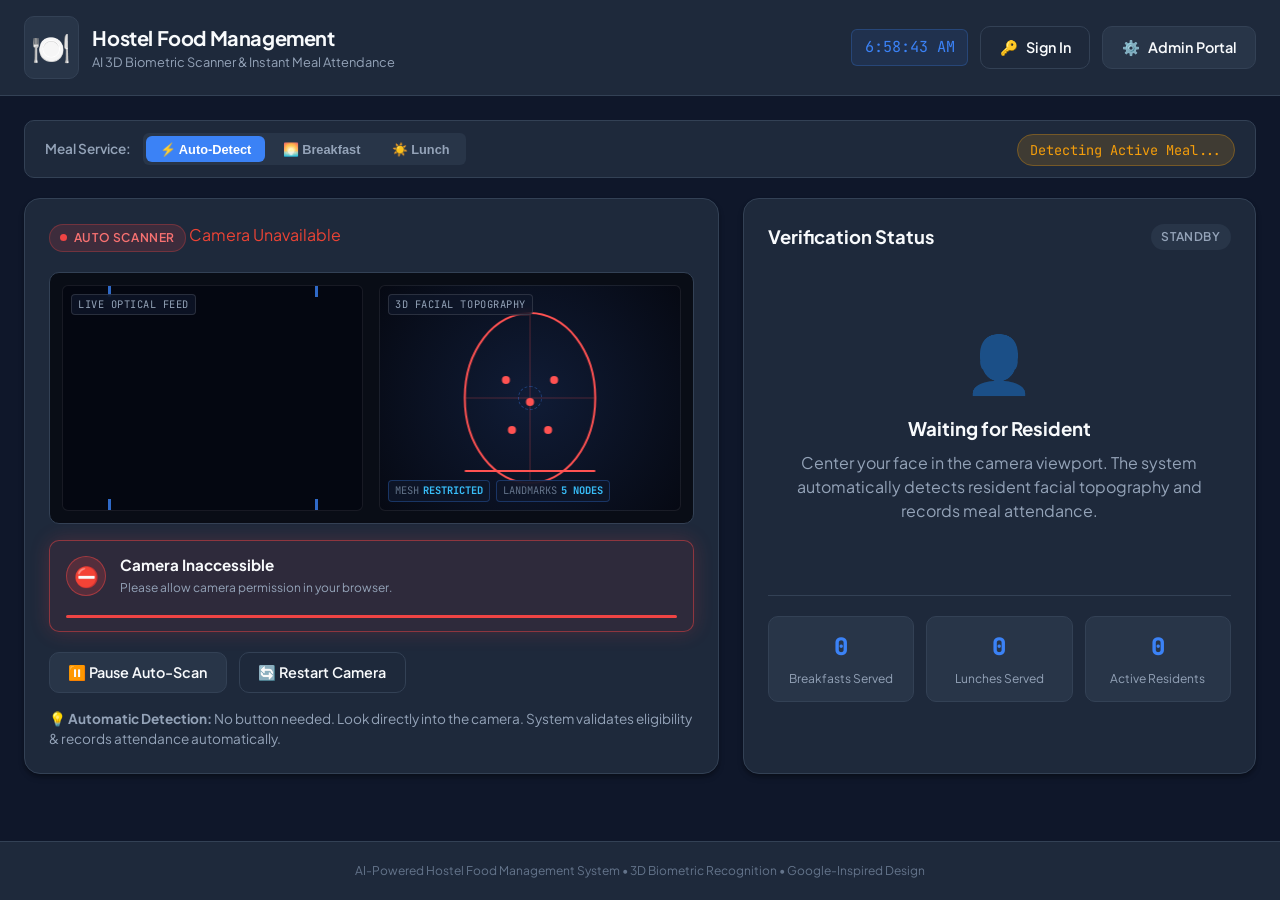
==== templates/index.html @ 2cab8817 "Add Hostel Food Management System" ====
<!DOCTYPE html>
<html lang="en">
<head>
    <meta charset="UTF-8">
    <meta name="viewport" content="width=device-width, initial-scale=1.0">
    <title>3D AI Biometric Scanner | Hostel Food Management</title>
    <link rel="stylesheet" href="/static/css/style.css">
    <link rel="preconnect" href="https://fonts.googleapis.com">
    <link rel="preconnect" href="https://fonts.gstatic.com" crossorigin>
    <link href="https://fonts.googleapis.com/css2?family=Google+Sans:wght@400;500;700&family=Plus+Jakarta+Sans:wght@400;500;600;700;800&family=JetBrains+Mono:wght@500;700&display=swap" rel="stylesheet">
    <!-- Three.js 3D WebGL Library for Holographic Head Visualization -->
    <script src="https://cdnjs.cloudflare.com/ajax/libs/three.js/r128/three.min.js"></script>
</head>
<body>
    <header class="app-header">
        <div class="header-container">
            <div class="brand">
                <div class="brand-icon">🍽️</div>
                <div>
                    <h1 class="brand-title">Hostel Food Management</h1>
                    <p class="brand-subtitle">AI 3D Biometric Scanner & Instant Meal Attendance</p>
                </div>
            </div>
            <div class="header-actions">
                <div class="live-clock" id="liveClock">--:--:--</div>
                <a href="/login" class="btn btn-outline nav-link" title="Student & Admin Sign In">
                    <span>🔑</span> Sign In
                </a>
                <a href="/admin" class="btn btn-secondary nav-link" title="Administrator Dashboard">
                    <span>⚙️</span> Admin Portal
                </a>
            </div>
        </div>
    </header>

    <main class="main-content container">
        
        <!-- Active Meal Service Banner -->
        <div class="meal-service-banner">
            <div class="service-type-selector">
                <span class="selector-label">Meal Service:</span>
                <div class="meal-toggle-group">
                    <button type="button" class="meal-toggle-btn active" id="btnAutoMeal" onclick="setScanMeal('auto')">
                        ⚡ Auto-Detect
                    </button>
                    <button type="button" class="meal-toggle-btn" id="btnBreakfastMeal" onclick="setScanMeal('Breakfast')">
                        🌅 Breakfast
                    </button>
                    <button type="button" class="meal-toggle-btn" id="btnLunchMeal" onclick="setScanMeal('Lunch')">
                        ☀️ Lunch
                    </button>
                </div>
            </div>
            <div class="current-service-indicator">
                <span class="active-meal-pill" id="activeMealPill">Detecting Active Meal...</span>
            </div>
        </div>

        <div class="scanner-grid">
            <!-- Left Column: Automatic Camera & 3D Holographic Head Scanner -->
            <section class="card camera-card" aria-label="3D Biometric Facial Scanner">
                <div class="card-header flex-header">
                    <div class="header-badge-group">
                        <div class="badge badge-live">
                            <span class="pulsing-dot"></span> AUTO SCANNER
                        </div>
                        <span class="camera-status" id="cameraStatus">Initializing Camera...</span>
                    </div>
                    <div id="cooldownIndicator" class="cooldown-pill" style="display: none;">
                        <span>Next scan in</span> <strong id="cooldownTimer">3</strong>s
                    </div>
                </div>

                <!-- Integrated Dual Visualizer: Live Camera & 3D Rotating Head Panel -->
                <div class="biometric-dual-panel">
                    
                    <!-- Left: Camera Viewport with Facial Guide -->
                    <div class="viewport-box camera-box">
                        <div class="panel-tag">LIVE OPTICAL FEED</div>
                        <video id="webcam" autoplay playsinline muted></video>
                        <canvas id="snapshotCanvas" style="display: none;"></canvas>
                        <canvas id="landmarkCanvas" class="landmark-overlay"></canvas>

                        <!-- HUD Guide Overlay -->
                        <div class="face-guide">
                            <div class="target-corner tl"></div>
                            <div class="target-corner tr"></div>
                            <div class="target-corner bl"></div>
                            <div class="target-corner br"></div>
                            <div class="scan-laser" id="scanLaser"></div>
                        </div>

                        <!-- Scanner Status Overlay for Loading / Quality checks -->
                        <div class="scanner-overlay" id="scannerOverlay">
                            <div class="spinner"></div>
                            <p class="overlay-text" id="overlayText">Verifying Face Biometrics...</p>
                        </div>
                    </div>

                    <!-- Right: 3D Biometric Facial Mesh Hologram -->
                    <div class="viewport-box model-3d-box" id="model3dContainer">
                        <div class="panel-tag">3D FACIAL TOPOGRAPHY</div>
                        <canvas id="canvas3d" class="three-canvas"></canvas>
                        
                        <!-- 3D Overlay Stats HUD -->
                        <div class="hud-metrics">
                            <div class="hud-metric-chip">
                                <span class="hud-label">MESH</span>
                                <span class="hud-value" id="hudMeshStatus">ACTIVE</span>
                            </div>
                            <div class="hud-metric-chip">
                                <span class="hud-label">LANDMARKS</span>
                                <span class="hud-value" id="hudLandmarksCount">5 NODES</span>
                            </div>
                        </div>

                        <!-- Biometric Landmark Guide Lines -->
                        <div class="hud-crosshair-center"></div>
                    </div>

                </div>

                <!-- Real-time Scanner State Banner (ARIA Live) -->
                <div class="scanner-state-bar state-searching" id="scannerStateBar" role="status" aria-live="polite">
                    <div class="state-icon-bubble" id="stateIconBubble">🔍</div>
                    <div class="state-text-info">
                        <h4 class="state-headline" id="stateHeadline">Searching for a face...</h4>
                        <p class="state-description" id="stateDescription">Step in front of the camera to verify identity automatically.</p>
                    </div>
                    <div class="state-progress-bar">
                        <div class="state-progress-fill" id="stateProgressFill"></div>
                    </div>
                </div>

                <!-- Scanner Controls & Staff Actions -->
                <div class="camera-controls">
                    <button id="toggleAutoScanBtn" class="btn btn-secondary" title="Pause or resume automatic scanning">
                        ⏸️ Pause Auto-Scan
                    </button>
                    <button id="retryCamBtn" class="btn btn-outline" title="Restart camera stream">
                        🔄 Restart Camera
                    </button>
                </div>

                <div class="camera-instructions">
                    <p>💡 <strong>Automatic Detection:</strong> No button needed. Look directly into the camera. System validates eligibility & records attendance automatically.</p>
                </div>
            </section>

            <!-- Right Column: Verification Result & Permitted Student Profile -->
            <section class="card result-card" aria-label="Verification Status Panel">
                <div class="card-header">
                    <h2 class="card-title">Verification Status</h2>
                    <span id="resultPill" class="badge badge-neutral">Standby</span>
                </div>

                <!-- Standby Placeholder View -->
                <div id="standbyView" class="result-placeholder">
                    <div class="placeholder-icon">👤</div>
                    <h3>Waiting for Resident</h3>
                    <p>Center your face in the camera viewport. The system automatically detects resident facial topography and records meal attendance.</p>
                </div>

                <!-- Verification Result Display Area -->
                <div id="resultContent" class="result-content" style="display: none;">
                    
                    <!-- Result Status Banner -->
                    <div id="statusBanner" class="status-banner banner-success">
                        <div class="banner-icon" id="bannerIcon">✅</div>
                        <div>
                            <h3 id="bannerTitle" class="banner-title">ACCESS GRANTED</h3>
                            <p id="bannerMessage" class="banner-desc">Meal recorded successfully.</p>
                        </div>
                    </div>

                    <!-- Student Info Profile Card -->
                    <div class="student-profile" id="studentProfile">
                        <div class="profile-header">
                            <div class="avatar-wrapper">
                                <img id="studentPhoto" src="" alt="Student photo" class="student-avatar" style="display: none;">
                                <div id="studentAvatarFallback" class="avatar-fallback">ST</div>
                            </div>
                            <div class="profile-identity">
                                <h3 id="studentName" class="student-name">--</h3>
                                <span id="studentId" class="student-srn">--</span>
                            </div>
                        </div>

                        <div class="student-details-grid">
                            <div class="detail-item">
                                <span class="detail-label">Hostel & Room</span>
                                <span class="detail-value" id="studentRoom">--</span>
                            </div>
                            <div class="detail-item">
                                <span class="detail-label">Branch & Year</span>
                                <span class="detail-value" id="studentBranch">--</span>
                            </div>
                            <div class="detail-item">
                                <span class="detail-label">Meal Service</span>
                                <span class="detail-value highlight-lunch" id="mealType">Lunch</span>
                            </div>
                            <div class="detail-item">
                                <span class="detail-label">Attendance Status</span>
                                <span class="detail-value" id="lunchStatusBadge">
                                    <span class="badge badge-success">Recorded</span>
                                </span>
                            </div>
                            <div class="detail-item">
                                <span class="detail-label">Entry Timestamp</span>
                                <span class="detail-value mono" id="entryTime">--</span>
                            </div>
                            <div class="detail-item">
                                <span class="detail-label">SMS Confirmation</span>
                                <span class="detail-value" id="smsStatusBadge">
                                    <span class="badge badge-neutral">SMS Queued 📱</span>
                                </span>
                            </div>
                        </div>
                    </div>

                    <!-- Manual Ready Action -->
                    <div class="result-footer">
                        <button id="resetScannerBtn" class="btn btn-outline full-width">
                            Ready for Next Student Now
                        </button>
                    </div>
                </div>

                <!-- Today's Quick Tally Banner -->
                <div class="quick-stats-footer">
                    <div class="stat-bubble">
                        <span class="stat-number" id="todayBreakfastCount">0</span>
                        <span class="stat-label">Breakfasts Served</span>
                    </div>
                    <div class="stat-bubble">
                        <span class="stat-number" id="todayServedCount">0</span>
                        <span class="stat-label">Lunches Served</span>
                    </div>
                    <div class="stat-bubble">
                        <span class="stat-number" id="totalActiveStudents">0</span>
                        <span class="stat-label">Active Residents</span>
                    </div>
                </div>
            </section>
        </div>
    </main>

    <footer class="app-footer">
        <p>AI-Powered Hostel Food Management System &bull; 3D Biometric Recognition &bull; Google-Inspired Design</p>
    </footer>

    <script src="/static/js/main.js?v=3.0"></script>
</body>
</html>
---- static/css/style.css ----
:root {
    --bg-primary: #0f172a;
    --bg-surface: #1e293b;
    --bg-surface-elevated: #283548;
    --border-color: #334155;
    --text-primary: #f8fafc;
    --text-secondary: #94a3b8;
    --text-muted: #64748b;
    --color-primary: #3b82f6;
    --color-primary-hover: #2563eb;
    --color-success: #10b981;
    --color-success-bg: rgba(16, 185, 129, 0.15);
    --color-warning: #f59e0b;
    --color-warning-bg: rgba(245, 158, 11, 0.15);
    --color-danger: #ef4444;
    --color-danger-bg: rgba(239, 68, 68, 0.15);
    --font-sans: 'Plus Jakarta Sans', -apple-system, BlinkMacSystemFont, sans-serif;
    --font-mono: 'JetBrains Mono', monospace;
    --radius-sm: 6px;
    --radius-md: 10px;
    --radius-lg: 16px;
    --shadow-md: 0 4px 6px -1px rgba(0, 0, 0, 0.3), 0 2px 4px -2px rgba(0, 0, 0, 0.3);
    --shadow-lg: 0 10px 15px -3px rgba(0, 0, 0, 0.4), 0 4px 6px -4px rgba(0, 0, 0, 0.3);
}

* {
    box-sizing: border-box;
    margin: 0;
    padding: 0;
}

body {
    background-color: var(--bg-primary);
    color: var(--text-primary);
    font-family: var(--font-sans);
    line-height: 1.5;
    min-height: 100vh;
    display: flex;
    flex-direction: column;
}

/* Header */
.app-header {
    background-color: var(--bg-surface);
    border-bottom: 1px solid var(--border-color);
    padding: 1rem 1.5rem;
    position: sticky;
    top: 0;
    z-index: 100;
}

.header-container {
    max-width: 1280px;
    margin: 0 auto;
    display: flex;
    justify-content: space-between;
    align-items: center;
}

.brand {
    display: flex;
    align-items: center;
    gap: 0.85rem;
}

.brand-icon {
    font-size: 2rem;
    background: var(--bg-surface-elevated);
    padding: 0.4rem;
    border-radius: var(--radius-md);
    border: 1px solid var(--border-color);
}

.brand-title {
    font-size: 1.25rem;
    font-weight: 700;
    letter-spacing: -0.02em;
    color: var(--text-primary);
}

.brand-subtitle {
    font-size: 0.8rem;
    color: var(--text-secondary);
}

.header-actions {
    display: flex;
    align-items: center;
    gap: 0.75rem;
}

.live-clock {
    font-family: var(--font-mono);
    font-size: 0.95rem;
    color: var(--color-primary);
    background: rgba(59, 130, 246, 0.1);
    padding: 0.4rem 0.8rem;
    border-radius: var(--radius-sm);
    border: 1px solid rgba(59, 130, 246, 0.25);
}

/* Layout Container */
.container {
    max-width: 1280px;
    margin: 1.5rem auto;
    padding: 0 1.5rem;
    flex: 1;
}

/* Meal Service Banner */
.meal-service-banner {
    display: flex;
    justify-content: space-between;
    align-items: center;
    background: var(--bg-surface);
    border: 1px solid var(--border-color);
    border-radius: var(--radius-md);
    padding: 0.75rem 1.25rem;
    margin-bottom: 1.25rem;
}

.service-type-selector {
    display: flex;
    align-items: center;
    gap: 0.75rem;
}

.selector-label {
    font-size: 0.85rem;
    font-weight: 600;
    color: var(--text-secondary);
}

.meal-toggle-group {
    display: flex;
    background: var(--bg-surface-elevated);
    border-radius: var(--radius-sm);
    padding: 0.2rem;
    gap: 0.25rem;
}

.meal-toggle-btn {
    background: transparent;
    border: none;
    color: var(--text-secondary);
    padding: 0.35rem 0.85rem;
    font-size: 0.8rem;
    font-weight: 600;
    border-radius: var(--radius-sm);
    cursor: pointer;
    transition: all 0.15s ease;
}

.meal-toggle-btn.active {
    background: var(--color-primary);
    color: #fff;
}

.active-meal-pill {
    font-family: var(--font-mono);
    font-size: 0.85rem;
    color: var(--color-warning);
    background: var(--color-warning-bg);
    padding: 0.35rem 0.75rem;
    border-radius: 9999px;
    border: 1px solid rgba(245, 158, 11, 0.3);
}

.scanner-grid {
    display: grid;
    grid-template-columns: 1.15fr 0.85fr;
    gap: 1.5rem;
}

@media (max-width: 900px) {
    .scanner-grid {
        grid-template-columns: 1fr;
    }
}

/* Cards */
.card {
    background-color: var(--bg-surface);
    border: 1px solid var(--border-color);
    border-radius: var(--radius-lg);
    padding: 1.5rem;
    box-shadow: var(--shadow-md);
}

.card-header {
    display: flex;
    justify-content: space-between;
    align-items: center;
    margin-bottom: 1.25rem;
}

.card-title {
    font-size: 1.15rem;
    font-weight: 700;
    color: var(--text-primary);
}

/* Badges */
.badge {
    display: inline-flex;
    align-items: center;
    gap: 0.4rem;
    font-size: 0.75rem;
    font-weight: 600;
    text-transform: uppercase;
    letter-spacing: 0.05em;
    padding: 0.25rem 0.65rem;
    border-radius: 9999px;
}

.badge-live {
    background: rgba(239, 68, 68, 0.15);
    color: #f87171;
    border: 1px solid rgba(239, 68, 68, 0.3);
}

.badge-neutral {
    background: var(--bg-surface-elevated);
    color: var(--text-secondary);
}

.badge-success {
    background: var(--color-success-bg);
    color: var(--color-success);
    border: 1px solid rgba(16, 185, 129, 0.3);
}

.badge-warning {
    background: var(--color-warning-bg);
    color: var(--color-warning);
    border: 1px solid rgba(245, 158, 11, 0.3);
}

.badge-danger {
    background: var(--color-danger-bg);
    color: var(--color-danger);
    border: 1px solid rgba(239, 68, 68, 0.3);
}

.pulsing-dot {
    width: 7px;
    height: 7px;
    background-color: #ef4444;
    border-radius: 50%;
    animation: pulse 1.5s infinite;
}

@keyframes pulse {
    0% { transform: scale(0.95); box-shadow: 0 0 0 0 rgba(239, 68, 68, 0.7); }
    70% { transform: scale(1.1); box-shadow: 0 0 0 6px rgba(239, 68, 68, 0); }
    100% { transform: scale(0.95); box-shadow: 0 0 0 0 rgba(239, 68, 68, 0); }
}

/* Webcam Viewport */
.viewport-wrapper {
    position: relative;
    width: 100%;
    height: 380px;
    background: #000;
    border-radius: var(--radius-md);
    overflow: hidden;
    border: 2px solid var(--border-color);
}

#webcam {
    width: 100%;
    height: 100%;
    object-fit: cover;
    transform: scaleX(-1);
}

/* Face Target Corners & Laser */
.face-guide {
    position: absolute;
    top: 50%;
    left: 50%;
    transform: translate(-50%, -50%);
    width: 210px;
    height: 250px;
    pointer-events: none;
}

.target-corner {
    position: absolute;
    width: 24px;
    height: 24px;
    border-color: rgba(59, 130, 246, 0.8);
    border-style: solid;
}

.target-corner.tl { top: 0; left: 0; border-width: 3px 0 0 3px; border-top-left-radius: 6px; }
.target-corner.tr { top: 0; right: 0; border-width: 3px 3px 0 0; border-top-right-radius: 6px; }
.target-corner.bl { bottom: 0; left: 0; border-width: 0 0 3px 3px; border-bottom-left-radius: 6px; }
.target-corner.br { bottom: 0; right: 0; border-width: 0 3px 3px 0; border-bottom-right-radius: 6px; }

.scan-laser {
    position: absolute;
    top: 0; left: 0; right: 0;
    height: 2px;
    background: linear-gradient(90deg, transparent, #3b82f6, #60a5fa, #3b82f6, transparent);
    box-shadow: 0 0 8px #60a5fa;
    display: none;
}

.scan-laser.scanning {
    display: block;
    animation: scanAnim 1.8s ease-in-out infinite alternate;
}

@keyframes scanAnim {
    0% { top: 5%; }
    100% { top: 95%; }
}

/* Overlay & Loading */
.scanner-overlay {
    position: absolute;
    top: 0; left: 0; right: 0; bottom: 0;
    background: rgba(15, 23, 42, 0.85);
    display: flex;
    flex-direction: column;
    align-items: center;
    justify-content: center;
    gap: 1rem;
    opacity: 0;
    pointer-events: none;
    transition: opacity 0.2s ease;
}

.scanner-overlay.active {
    opacity: 1;
    pointer-events: all;
}

.spinner {
    width: 44px;
    height: 44px;
    border: 4px solid var(--border-color);
    border-top-color: var(--color-primary);
    border-radius: 50%;
    animation: spin 0.8s linear infinite;
}

@keyframes spin {
    to { transform: rotate(360deg); }
}

.overlay-text {
    font-weight: 600;
    font-size: 1rem;
    color: var(--text-primary);
}

/* Camera Controls */
.camera-controls {
    display: flex;
    gap: 0.75rem;
    margin-top: 1.25rem;
}

.camera-instructions {
    margin-top: 1rem;
    font-size: 0.85rem;
    color: var(--text-secondary);
}

/* Buttons */
.btn {
    display: inline-flex;
    align-items: center;
    justify-content: center;
    gap: 0.5rem;
    padding: 0.6rem 1.15rem;
    font-size: 0.9rem;
    font-weight: 600;
    border-radius: var(--radius-md);
    border: 1px solid transparent;
    cursor: pointer;
    transition: all 0.15s ease;
    text-decoration: none;
    font-family: inherit;
}

.btn-primary {
    background-color: var(--color-primary);
    color: #fff;
}

.btn-primary:hover:not(:disabled) {
    background-color: var(--color-primary-hover);
    transform: translateY(-1px);
}

.btn-secondary {
    background-color: var(--bg-surface-elevated);
    color: var(--text-primary);
    border-color: var(--border-color);
}

.btn-secondary:hover:not(:disabled) {
    background-color: #334155;
}

.btn-outline {
    background-color: transparent;
    color: var(--text-primary);
    border-color: var(--border-color);
}

.btn-outline:hover:not(:disabled) {
    background-color: var(--bg-surface-elevated);
}

.btn-outline-danger {
    background-color: transparent;
    color: #f87171;
    border-color: rgba(239, 68, 68, 0.4);
}

.btn-outline-danger:hover:not(:disabled) {
    background-color: var(--color-danger-bg);
}

.btn-large {
    flex: 1;
    padding: 0.85rem 1.5rem;
    font-size: 1.05rem;
}

.btn-small {
    padding: 0.35rem 0.75rem;
    font-size: 0.8rem;
}

.full-width {
    width: 100%;
}

.btn:disabled {
    opacity: 0.5;
    cursor: not-allowed;
}

/* Verification Result Card */
.result-placeholder {
    text-align: center;
    padding: 3rem 1.5rem;
    color: var(--text-secondary);
}

.placeholder-icon {
    font-size: 3.5rem;
    margin-bottom: 0.75rem;
    opacity: 0.5;
}

.result-placeholder h3 {
    color: var(--text-primary);
    margin-bottom: 0.5rem;
}

.status-banner {
    display: flex;
    align-items: center;
    gap: 1rem;
    padding: 1rem 1.25rem;
    border-radius: var(--radius-md);
    margin-bottom: 1.25rem;
}

.banner-success {
    background: var(--color-success-bg);
    border: 1px solid rgba(16, 185, 129, 0.4);
    color: #a7f3d0;
}

.banner-warning {
    background: var(--color-warning-bg);
    border: 1px solid rgba(245, 158, 11, 0.4);
    color: #fde68a;
}

.banner-danger {
    background: var(--color-danger-bg);
    border: 1px solid rgba(239, 68, 68, 0.4);
    color: #fecaca;
}

.banner-icon {
    font-size: 2rem;
}

.banner-title {
    font-size: 1.15rem;
    font-weight: 800;
    letter-spacing: -0.01em;
}

.banner-desc {
    font-size: 0.85rem;
    opacity: 0.9;
}

/* Student Profile */
.student-profile {
    background: var(--bg-surface-elevated);
    border: 1px solid var(--border-color);
    border-radius: var(--radius-md);
    padding: 1.25rem;
    margin-bottom: 1.25rem;
}

.profile-header {
    display: flex;
    align-items: center;
    gap: 1rem;
    margin-bottom: 1.25rem;
    padding-bottom: 1rem;
    border-bottom: 1px solid var(--border-color);
}

.avatar-wrapper {
    width: 64px;
    height: 64px;
    border-radius: 50%;
    overflow: hidden;
    border: 2px solid var(--color-primary);
    background: var(--bg-surface);
    display: flex;
    align-items: center;
    justify-content: center;
}

.student-avatar {
    width: 100%;
    height: 100%;
    object-fit: cover;
}

.avatar-fallback {
    font-weight: 700;
    font-size: 1.25rem;
    color: var(--color-primary);
}

.student-name {
    font-size: 1.25rem;
    font-weight: 700;
}

.student-srn {
    font-family: var(--font-mono);
    font-size: 0.85rem;
    color: var(--color-primary);
    background: rgba(59, 130, 246, 0.1);
    padding: 0.15rem 0.5rem;
    border-radius: var(--radius-sm);
}

.student-details-grid {
    display: grid;
    grid-template-columns: 1fr 1fr;
    gap: 0.85rem 1rem;
}

.detail-item {
    display: flex;
    flex-direction: column;
}

.detail-label {
    font-size: 0.75rem;
    text-transform: uppercase;
    color: var(--text-muted);
    font-weight: 600;
    letter-spacing: 0.04em;
}

.detail-value {
    font-size: 0.95rem;
    font-weight: 600;
    color: var(--text-primary);
}

.detail-value.mono {
    font-family: var(--font-mono);
}

.highlight-lunch {
    color: var(--color-warning);
}

.quick-stats-footer {
    display: flex;
    gap: 0.75rem;
    margin-top: 1.5rem;
    padding-top: 1.25rem;
    border-top: 1px solid var(--border-color);
}

.stat-bubble {
    flex: 1;
    background: var(--bg-surface-elevated);
    border: 1px solid var(--border-color);
    padding: 0.75rem;
    border-radius: var(--radius-md);
    text-align: center;
}

.stat-number {
    display: block;
    font-size: 1.5rem;
    font-weight: 800;
    color: var(--color-primary);
    font-family: var(--font-mono);
}

.stat-label {
    font-size: 0.75rem;
    color: var(--text-secondary);
}

/* ==========================================
   LOGIN PAGE STYLES
   ========================================== */
.login-body {
    display: flex;
    align-items: center;
    justify-content: center;
    background: radial-gradient(circle at 50% 20%, #1e293b 0%, #0f172a 100%);
    padding: 2rem 1rem;
}

.login-wrapper {
    width: 100%;
    max-width: 440px;
}

.login-card {
    padding: 2.25rem 2rem;
    box-shadow: var(--shadow-lg);
}

.login-brand {
    text-align: center;
    margin-bottom: 1.75rem;
}

.login-brand .brand-icon {
    display: inline-block;
    font-size: 2.5rem;
    margin-bottom: 0.5rem;
}

.tab-selector {
    display: grid;
    grid-template-columns: 1fr 1fr;
    background: var(--bg-surface-elevated);
    border-radius: var(--radius-md);
    padding: 0.3rem;
    margin-bottom: 1.5rem;
    border: 1px solid var(--border-color);
}

.tab-btn {
    background: transparent;
    border: none;
    color: var(--text-secondary);
    font-family: inherit;
    font-size: 0.85rem;
    font-weight: 600;
    padding: 0.65rem 0.5rem;
    border-radius: var(--radius-sm);
    cursor: pointer;
    transition: all 0.2s ease;
}

.tab-btn.active {
    background: var(--color-primary);
    color: #fff;
}

.login-hint {
    font-size: 0.78rem;
    color: var(--text-muted);
    text-align: center;
    margin-top: 1rem;
}

.login-hint code {
    background: var(--bg-surface-elevated);
    padding: 0.15rem 0.4rem;
    border-radius: 4px;
    color: var(--color-warning);
}

.login-footer {
    text-align: center;
    margin-top: 1.75rem;
    padding-top: 1rem;
    border-top: 1px solid var(--border-color);
}

.nav-back-link {
    color: var(--color-primary);
    text-decoration: none;
    font-size: 0.85rem;
    font-weight: 600;
}

/* ==========================================
   STUDENT PORTAL STYLES
   ========================================== */
.student-status-banner {
    display: flex;
    justify-content: space-between;
    align-items: center;
    padding: 1.25rem 1.5rem;
    margin-bottom: 1.5rem;
}

.status-banner-content {
    display: flex;
    align-items: center;
    gap: 1rem;
}

.status-banner-icon {
    font-size: 2rem;
}

.student-summary-grid {
    display: grid;
    grid-template-columns: 1fr 1fr;
    gap: 1.5rem;
    margin-bottom: 1.5rem;
}

@media (max-width: 800px) {
    .student-summary-grid {
        grid-template-columns: 1fr;
    }
}

.profile-details-list {
    display: flex;
    flex-direction: column;
    gap: 0.75rem;
}

.info-row {
    display: flex;
    justify-content: space-between;
    align-items: center;
    padding-bottom: 0.5rem;
    border-bottom: 1px solid rgba(255, 255, 255, 0.05);
}

.info-row .label {
    font-size: 0.85rem;
    color: var(--text-secondary);
}

.info-row .val {
    font-size: 0.95rem;
}

.fee-metrics {
    display: grid;
    grid-template-columns: 1fr 1fr 1fr;
    gap: 0.75rem;
    margin-top: 0.5rem;
}

.fee-stat {
    background: var(--bg-surface-elevated);
    padding: 0.85rem;
    border-radius: var(--radius-sm);
    text-align: center;
    border: 1px solid var(--border-color);
}

.fee-label {
    font-size: 0.7rem;
    color: var(--text-muted);
    text-transform: uppercase;
    font-weight: 600;
}

.fee-val {
    font-size: 1.25rem;
    font-family: var(--font-mono);
    margin-top: 0.25rem;
}

.text-success { color: var(--color-success); }
.text-danger { color: var(--color-danger); }
.text-warning { color: var(--color-warning); }

.fee-footer-note {
    font-size: 0.8rem;
    color: var(--text-muted);
    margin-top: 1rem;
}

.menu-cards-grid {
    display: grid;
    grid-template-columns: 1fr 1fr;
    gap: 1.25rem;
}

@media (max-width: 600px) {
    .menu-cards-grid {
        grid-template-columns: 1fr;
    }
}

.menu-box {
    background: var(--bg-surface-elevated);
    border: 1px solid var(--border-color);
    padding: 1.25rem;
    border-radius: var(--radius-md);
}

.menu-box-header {
    display: flex;
    justify-content: space-between;
    align-items: center;
    margin-bottom: 0.75rem;
}

.menu-items {
    font-size: 0.9rem;
    color: var(--text-primary);
    line-height: 1.6;
}

.tab-selector-inline {
    display: flex;
    gap: 0.5rem;
    margin-bottom: 1.25rem;
    border-bottom: 1px solid var(--border-color);
    padding-bottom: 0.5rem;
}

.tab-link {
    background: transparent;
    border: none;
    color: var(--text-secondary);
    font-family: inherit;
    font-weight: 600;
    padding: 0.5rem 1rem;
    cursor: pointer;
    border-radius: var(--radius-sm);
}

.tab-link.active {
    background: var(--color-primary);
    color: #fff;
}

/* ==========================================
   ADMIN DASHBOARD NAVIGATION
   ========================================== */
.admin-nav-tabs {
    display: flex;
    flex-wrap: wrap;
    gap: 0.5rem;
    margin-bottom: 1.5rem;
    background: var(--bg-surface);
    padding: 0.5rem;
    border-radius: var(--radius-md);
    border: 1px solid var(--border-color);
}

.nav-tab-btn {
    background: transparent;
    border: none;
    color: var(--text-secondary);
    font-family: inherit;
    font-size: 0.85rem;
    font-weight: 600;
    padding: 0.6rem 1rem;
    border-radius: var(--radius-sm);
    cursor: pointer;
    transition: all 0.15s ease;
}

.nav-tab-btn:hover {
    color: var(--text-primary);
    background: var(--bg-surface-elevated);
}

.nav-tab-btn.active {
    background: var(--color-primary);
    color: #fff;
}

.multi-metrics {
    grid-template-columns: repeat(6, 1fr);
}

@media (max-width: 1100px) {
    .multi-metrics {
        grid-template-columns: repeat(3, 1fr);
    }
}

@media (max-width: 600px) {
    .multi-metrics {
        grid-template-columns: 1fr;
    }
}

.filters-bar {
    display: flex;
    gap: 0.5rem;
    flex-wrap: wrap;
}

.filters-bar input, .filters-bar select {
    padding: 0.45rem 0.75rem;
    font-size: 0.85rem;
}

/* Modals */
.modal-backdrop {
    position: fixed;
    top: 0; left: 0; right: 0; bottom: 0;
    background: rgba(0, 0, 0, 0.75);
    display: flex;
    align-items: center;
    justify-content: center;
    z-index: 1000;
    backdrop-filter: blur(4px);
}

.modal-box {
    width: 90%;
    max-width: 700px;
    max-height: 85vh;
    overflow-y: auto;
}

/* Admin Grid */
.admin-grid {
    display: grid;
    grid-template-columns: 1.35fr 0.65fr;
    gap: 1.5rem;
}

@media (max-width: 990px) {
    .admin-grid {
        grid-template-columns: 1fr;
    }
}

/* Form Styles */
.form-row {
    display: grid;
    grid-template-columns: 1fr 1fr;
    gap: 1rem;
    margin-bottom: 1rem;
}

.form-row.three-cols {
    grid-template-columns: 1fr 1fr 1fr;
}

@media (max-width: 600px) {
    .form-row, .form-row.three-cols {
        grid-template-columns: 1fr;
    }
}

.form-group {
    display: flex;
    flex-direction: column;
    gap: 0.4rem;
    margin-bottom: 1rem;
}

.form-group label, .section-label {
    font-size: 0.85rem;
    font-weight: 600;
    color: var(--text-secondary);
}

.required {
    color: var(--color-danger);
}

.section-hint {
    font-size: 0.8rem;
    color: var(--text-muted);
    margin-bottom: 0.75rem;
}

input[type="text"], input[type="password"], input[type="number"], input[type="date"], input[type="time"], select {
    background-color: var(--bg-surface-elevated);
    border: 1px solid var(--border-color);
    color: var(--text-primary);
    padding: 0.65rem 0.85rem;
    border-radius: var(--radius-sm);
    font-size: 0.9rem;
    font-family: inherit;
    outline: none;
    transition: border-color 0.15s ease;
}

input:focus, select:focus, textarea:focus {
    border-color: var(--color-primary);
}

/* Admin Camera Box */
.cam-preview-box {
    display: grid;
    grid-template-columns: 1fr 1fr;
    gap: 1rem;
    margin-bottom: 1rem;
}

@media (max-width: 500px) {
    .cam-preview-box {
        grid-template-columns: 1fr;
    }
}

.reg-viewport {
    position: relative;
    height: 180px;
    background: #000;
    border-radius: var(--radius-sm);
    overflow: hidden;
    border: 1px solid var(--border-color);
}

#adminWebcam {
    width: 100%;
    height: 100%;
    object-fit: cover;
    transform: scaleX(-1);
}

.reg-snapshot-preview {
    display: flex;
    flex-direction: column;
}

.preview-label {
    font-size: 0.75rem;
    color: var(--text-muted);
    margin-bottom: 0.35rem;
}

.snapshot-display {
    height: 180px;
    background: var(--bg-surface-elevated);
    border: 1px dashed var(--border-color);
    border-radius: var(--radius-sm);
    display: flex;
    align-items: center;
    justify-content: center;
    overflow: hidden;
}

.snapshot-display img {
    width: 100%;
    height: 100%;
    object-fit: cover;
}

.no-snap-hint {
    font-size: 0.8rem;
    color: var(--text-muted);
}

.cam-action-buttons {
    display: flex;
    gap: 0.75rem;
    margin-bottom: 1.25rem;
}

.alert-box {
    padding: 0.75rem 1rem;
    border-radius: var(--radius-sm);
    font-size: 0.85rem;
    margin-bottom: 1rem;
}

.alert-success {
    background: var(--color-success-bg);
    color: #a7f3d0;
    border: 1px solid rgba(16, 185, 129, 0.3);
}

.alert-danger {
    background: var(--color-danger-bg);
    color: #fecaca;
    border: 1px solid rgba(239, 68, 68, 0.3);
}

/* Settings Card */
.slider-group {
    display: flex;
    align-items: center;
    gap: 1rem;
}

.slider-group input[type="range"] {
    flex: 1;
}

.threshold-display {
    font-family: var(--font-mono);
    font-weight: 700;
    color: var(--color-primary);
}

.checkbox-label {
    display: flex;
    align-items: center;
    gap: 0.6rem;
    cursor: pointer;
    font-size: 0.85rem;
    color: var(--text-primary);
}

.hint-text {
    font-size: 0.75rem;
    color: var(--text-muted);
    margin-top: 0.25rem;
}

/* Tables */
.table-card {
    margin-bottom: 1.5rem;
}

.flex-header {
    display: flex;
    justify-content: space-between;
    align-items: center;
    flex-wrap: wrap;
    gap: 1rem;
}

.section-subtitle {
    font-size: 0.8rem;
    color: var(--text-secondary);
}

.table-responsive {
    overflow-x: auto;
}

.data-table {
    width: 100%;
    border-collapse: collapse;
    font-size: 0.85rem;
}

.data-table th {
    background-color: var(--bg-surface-elevated);
    color: var(--text-secondary);
    text-align: left;
    padding: 0.75rem 1rem;
    font-weight: 600;
    text-transform: uppercase;
    font-size: 0.72rem;
    letter-spacing: 0.05em;
    border-bottom: 1px solid var(--border-color);
}

.data-table td {
    padding: 0.75rem 1rem;
    border-bottom: 1px solid var(--border-color);
    color: var(--text-primary);
    vertical-align: middle;
}

.data-table tr:hover {
    background-color: rgba(255, 255, 255, 0.02);
}

.table-avatar {
    width: 36px;
    height: 36px;
    border-radius: 50%;
    object-fit: cover;
    border: 1px solid var(--border-color);
}

.text-center {
    text-align: center;
}

/* Footer */
.app-footer {
    text-align: center;
    padding: 1.25rem;
    border-top: 1px solid var(--border-color);
    font-size: 0.75rem;
    color: var(--text-muted);
    background: var(--bg-surface);
}

/* ============================================== */
/* 3D BIOMETRIC SCANNER & GOOGLE-INSPIRED HUD */
/* ============================================== */
.biometric-dual-panel {
    display: grid;
    grid-template-columns: 1fr 1fr;
    gap: 1rem;
    position: relative;
    border-radius: var(--radius-md);
    background: #090d16;
    border: 1px solid var(--border-color);
    padding: 0.75rem;
    overflow: hidden;
}

@media (max-width: 768px) {
    .biometric-dual-panel {
        grid-template-columns: 1fr;
    }
}

.viewport-box {
    position: relative;
    aspect-ratio: 4/3;
    border-radius: var(--radius-sm);
    overflow: hidden;
    background: #040711;
    border: 1px solid rgba(255, 255, 255, 0.08);
    display: flex;
    align-items: center;
    justify-content: center;
}

.viewport-box video, .viewport-box canvas {
    width: 100%;
    height: 100%;
    object-fit: cover;
}

.landmark-overlay {
    position: absolute;
    inset: 0;
    width: 100%;
    height: 100%;
    pointer-events: none;
    z-index: 10;
}

.panel-tag {
    position: absolute;
    top: 8px;
    left: 8px;
    background: rgba(15, 23, 42, 0.75);
    backdrop-filter: blur(4px);
    border: 1px solid rgba(255, 255, 255, 0.12);
    color: #94a3b8;
    font-size: 0.65rem;
    font-family: var(--font-mono);
    padding: 2px 6px;
    border-radius: 4px;
    z-index: 15;
    letter-spacing: 0.05em;
}

.model-3d-box {
    background: radial-gradient(circle at center, #101c36 0%, #060913 100%);
}

.three-canvas {
    width: 100%;
    height: 100%;
    display: block;
}

.hud-metrics {
    position: absolute;
    bottom: 8px;
    left: 8px;
    display: flex;
    gap: 6px;
    z-index: 15;
}

.hud-metric-chip {
    background: rgba(15, 23, 42, 0.85);
    backdrop-filter: blur(4px);
    border: 1px solid rgba(59, 130, 246, 0.3);
    padding: 2px 6px;
    border-radius: 4px;
    font-family: var(--font-mono);
    font-size: 0.65rem;
    display: flex;
    gap: 4px;
}

.hud-metric-chip .hud-label {
    color: #64748b;
}

.hud-metric-chip .hud-value {
    color: #38bdf8;
    font-weight: 700;
}

.hud-crosshair-center {
    position: absolute;
    width: 24px;
    height: 24px;
    border: 1px dashed rgba(59, 130, 246, 0.35);
    border-radius: 50%;
    pointer-events: none;
    z-index: 12;
}

/* Scanner State Bar */
.scanner-state-bar {
    margin-top: 1rem;
    padding: 0.85rem 1rem;
    border-radius: var(--radius-md);
    background: var(--bg-surface);
    border: 1px solid var(--border-color);
    display: grid;
    grid-template-columns: auto 1fr;
    gap: 0.85rem;
    align-items: center;
    position: relative;
    overflow: hidden;
    transition: all 0.3s ease;
}

.state-icon-bubble {
    width: 40px;
    height: 40px;
    border-radius: 50%;
    display: flex;
    align-items: center;
    justify-content: center;
    font-size: 1.25rem;
    background: rgba(255, 255, 255, 0.05);
    border: 1px solid rgba(255, 255, 255, 0.1);
}

.state-headline {
    font-size: 0.95rem;
    font-weight: 700;
    color: var(--text-primary);
    margin-bottom: 2px;
}

.state-description {
    font-size: 0.75rem;
    color: var(--text-secondary);
}

.state-progress-bar {
    grid-column: 1 / -1;
    height: 3px;
    background: rgba(255, 255, 255, 0.05);
    border-radius: 2px;
    overflow: hidden;
    margin-top: 4px;
}

.state-progress-fill {
    height: 100%;
    width: 0%;
    background: var(--color-primary);
    transition: width 0.3s ease;
}

/* State Themes */
.scanner-state-bar.state-searching {
    border-color: rgba(59, 130, 246, 0.4);
    box-shadow: 0 0 15px rgba(59, 130, 246, 0.1);
}
.scanner-state-bar.state-searching .state-icon-bubble {
    background: rgba(59, 130, 246, 0.15);
    border-color: rgba(59, 130, 246, 0.35);
}
.scanner-state-bar.state-searching .state-progress-fill {
    width: 40%;
    animation: pulseSearching 1.5s infinite ease-in-out;
}

.scanner-state-bar.state-verifying {
    border-color: rgba(245, 158, 11, 0.4);
    box-shadow: 0 0 15px rgba(245, 158, 11, 0.15);
}
.scanner-state-bar.state-verifying .state-icon-bubble {
    background: rgba(245, 158, 11, 0.15);
    border-color: rgba(245, 158, 11, 0.35);
}
.scanner-state-bar.state-verifying .state-progress-fill {
    width: 80%;
    background: var(--color-warning);
}

.scanner-state-bar.state-granted {
    border-color: rgba(16, 185, 129, 0.5);
    background: rgba(16, 185, 129, 0.08);
    box-shadow: 0 0 20px rgba(16, 185, 129, 0.2);
}
.scanner-state-bar.state-granted .state-icon-bubble {
    background: rgba(16, 185, 129, 0.2);
    border-color: rgba(16, 185, 129, 0.5);
}
.scanner-state-bar.state-granted .state-progress-fill {
    width: 100%;
    background: var(--color-success);
}

.scanner-state-bar.state-rejected {
    border-color: rgba(239, 68, 68, 0.5);
    background: rgba(239, 68, 68, 0.08);
    box-shadow: 0 0 20px rgba(239, 68, 68, 0.2);
}
.scanner-state-bar.state-rejected .state-icon-bubble {
    background: rgba(239, 68, 68, 0.2);
    border-color: rgba(239, 68, 68, 0.5);
}
.scanner-state-bar.state-rejected .state-progress-fill {
    width: 100%;
    background: var(--color-danger);
}

.cooldown-pill {
    background: rgba(245, 158, 11, 0.12);
    border: 1px solid rgba(245, 158, 11, 0.3);
    color: #fbbf24;
    font-size: 0.75rem;
    font-family: var(--font-mono);
    padding: 0.2rem 0.6rem;
    border-radius: 9999px;
    display: inline-flex;
    align-items: center;
    gap: 4px;
}

@keyframes pulseSearching {
    0% { transform: translateX(0%); width: 25%; }
    50% { transform: translateX(150%); width: 45%; }
    100% { transform: translateX(350%); width: 25%; }
}

/* Reduced Motion Accessibility */
@media (prefers-reduced-motion: reduce) {
    .scan-laser, .state-progress-fill {
        animation: none !important;
    }
}
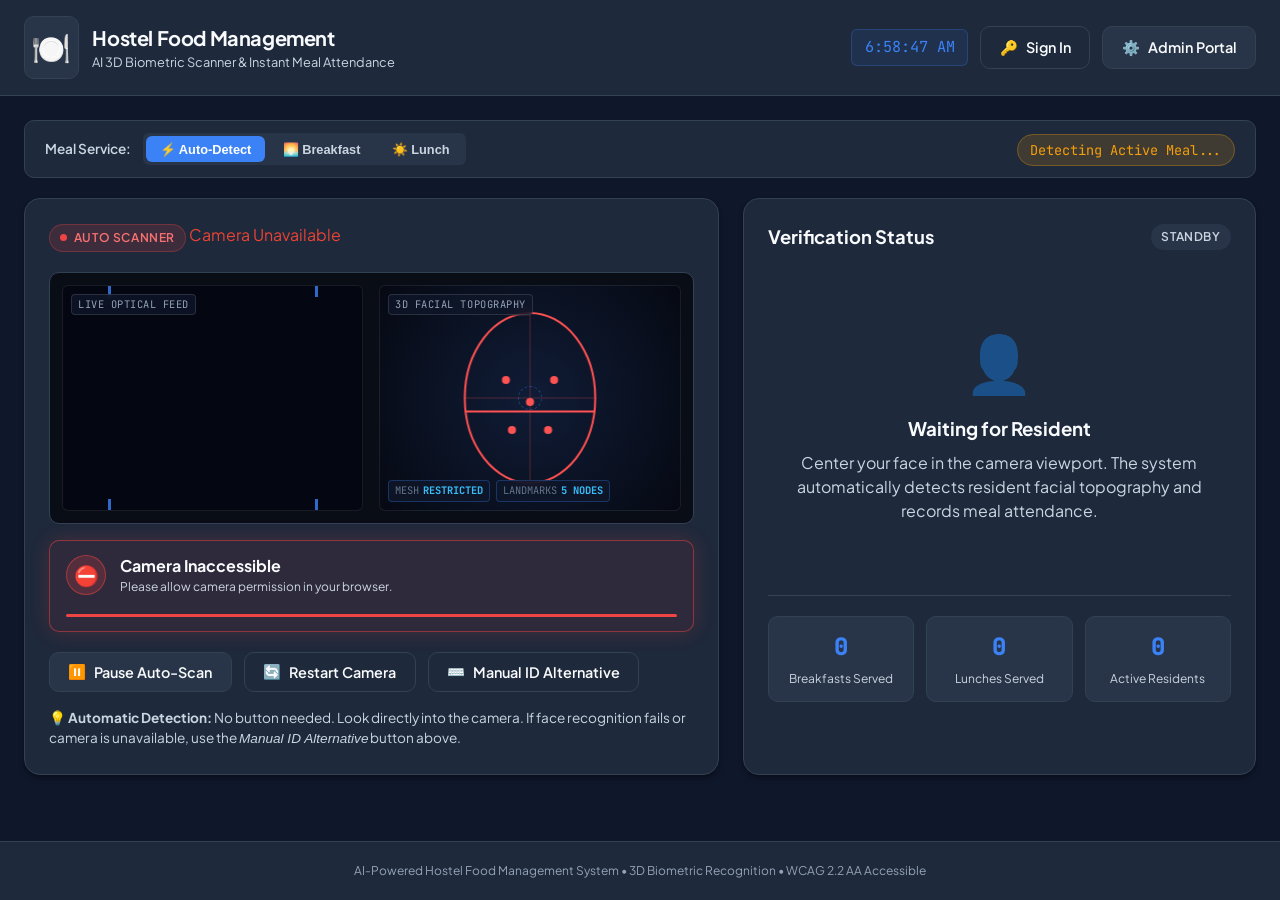
==== commit 73760a36: "feat(audit): comprehensive accessibility WCAG 2.2 AA, security hardening, performance optimizations " ====
--- a/templates/index.html
+++ b/templates/index.html
@@ -3,7 +3,7 @@
 <head>
     <meta charset="UTF-8">
     <meta name="viewport" content="width=device-width, initial-scale=1.0">
-    <title>3D AI Biometric Scanner | Hostel Food Management</title>
+    <title>3D AI Biometric Scanner | Hostel Food Management System</title>
     <link rel="stylesheet" href="/static/css/style.css">
     <link rel="preconnect" href="https://fonts.googleapis.com">
     <link rel="preconnect" href="https://fonts.gstatic.com" crossorigin>
@@ -12,61 +12,78 @@
     <script src="https://cdnjs.cloudflare.com/ajax/libs/three.js/r128/three.min.js"></script>
 </head>
 <body>
-    <header class="app-header">
+    <a href="#scanner-main" class="skip-link">Skip to canteen scanner</a>
+
+    <header class="app-header" role="banner">
         <div class="header-container">
             <div class="brand">
-                <div class="brand-icon">🍽️</div>
+                <div class="brand-icon" aria-hidden="true">🍽️</div>
                 <div>
                     <h1 class="brand-title">Hostel Food Management</h1>
                     <p class="brand-subtitle">AI 3D Biometric Scanner & Instant Meal Attendance</p>
                 </div>
             </div>
-            <div class="header-actions">
-                <div class="live-clock" id="liveClock">--:--:--</div>
+            <nav class="header-actions" aria-label="Quick Portal Links">
+                <div class="live-clock" id="liveClock" role="timer" aria-label="Current canteen clock">--:--:--</div>
                 <a href="/login" class="btn btn-outline nav-link" title="Student & Admin Sign In">
-                    <span>🔑</span> Sign In
+                    <span aria-hidden="true">🔑</span> Sign In
                 </a>
                 <a href="/admin" class="btn btn-secondary nav-link" title="Administrator Dashboard">
-                    <span>⚙️</span> Admin Portal
+                    <span aria-hidden="true">⚙️</span> Admin Portal
                 </a>
-            </div>
+            </nav>
         </div>
     </header>
 
-    <main class="main-content container">
+    <main id="scanner-main" class="main-content container" role="main">
         
         <!-- Active Meal Service Banner -->
-        <div class="meal-service-banner">
+        <section class="meal-service-banner" aria-label="Meal service mode">
             <div class="service-type-selector">
-                <span class="selector-label">Meal Service:</span>
-                <div class="meal-toggle-group">
-                    <button type="button" class="meal-toggle-btn active" id="btnAutoMeal" onclick="setScanMeal('auto')">
-                        ⚡ Auto-Detect
-                    </button>
-                    <button type="button" class="meal-toggle-btn" id="btnBreakfastMeal" onclick="setScanMeal('Breakfast')">
-                        🌅 Breakfast
-                    </button>
-                    <button type="button" class="meal-toggle-btn" id="btnLunchMeal" onclick="setScanMeal('Lunch')">
-                        ☀️ Lunch
+                <span class="selector-label" id="mealSelectorLabel">Meal Service:</span>
+                <div class="meal-toggle-group" role="radiogroup" aria-labelledby="mealSelectorLabel">
+                    <button type="button" 
+                            class="meal-toggle-btn active" 
+                            id="btnAutoMeal" 
+                            role="radio" 
+                            aria-checked="true"
+                            onclick="setScanMeal('auto')">
+                        <span aria-hidden="true">⚡</span> Auto-Detect
+                    </button>
+                    <button type="button" 
+                            class="meal-toggle-btn" 
+                            id="btnBreakfastMeal" 
+                            role="radio" 
+                            aria-checked="false"
+                            onclick="setScanMeal('Breakfast')">
+                        <span aria-hidden="true">🌅</span> Breakfast
+                    </button>
+                    <button type="button" 
+                            class="meal-toggle-btn" 
+                            id="btnLunchMeal" 
+                            role="radio" 
+                            aria-checked="false"
+                            onclick="setScanMeal('Lunch')">
+                        <span aria-hidden="true">☀️</span> Lunch
                     </button>
                 </div>
             </div>
             <div class="current-service-indicator">
-                <span class="active-meal-pill" id="activeMealPill">Detecting Active Meal...</span>
+                <span class="active-meal-pill" id="activeMealPill" role="status" aria-live="polite">Detecting Active Meal...</span>
             </div>
-        </div>
+        </section>
 
         <div class="scanner-grid">
             <!-- Left Column: Automatic Camera & 3D Holographic Head Scanner -->
-            <section class="card camera-card" aria-label="3D Biometric Facial Scanner">
+            <section class="card camera-card" aria-labelledby="scannerSectionTitle">
                 <div class="card-header flex-header">
                     <div class="header-badge-group">
-                        <div class="badge badge-live">
-                            <span class="pulsing-dot"></span> AUTO SCANNER
-                        </div>
-                        <span class="camera-status" id="cameraStatus">Initializing Camera...</span>
-                    </div>
-                    <div id="cooldownIndicator" class="cooldown-pill" style="display: none;">
+                        <div class="badge badge-live" aria-label="Camera is live and scanning automatically">
+                            <span class="pulsing-dot" aria-hidden="true"></span> AUTO SCANNER
+                        </div>
+                        <span class="camera-status" id="cameraStatus" role="status">Initializing Camera...</span>
+                    </div>
+                    <div id="cooldownIndicator" class="cooldown-pill" style="display: none;" role="status">
                         <span>Next scan in</span> <strong id="cooldownTimer">3</strong>s
                     </div>
                 </div>
@@ -76,13 +93,13 @@
                     
                     <!-- Left: Camera Viewport with Facial Guide -->
                     <div class="viewport-box camera-box">
-                        <div class="panel-tag">LIVE OPTICAL FEED</div>
-                        <video id="webcam" autoplay playsinline muted></video>
-                        <canvas id="snapshotCanvas" style="display: none;"></canvas>
-                        <canvas id="landmarkCanvas" class="landmark-overlay"></canvas>
+                        <div class="panel-tag" aria-hidden="true">LIVE OPTICAL FEED</div>
+                        <video id="webcam" autoplay playsinline muted aria-label="Live webcam optical feed"></video>
+                        <canvas id="snapshotCanvas" style="display: none;" aria-hidden="true"></canvas>
+                        <canvas id="landmarkCanvas" class="landmark-overlay" role="img" aria-label="Biometric landmark detection mesh"></canvas>
 
                         <!-- HUD Guide Overlay -->
-                        <div class="face-guide">
+                        <div class="face-guide" aria-hidden="true">
                             <div class="target-corner tl"></div>
                             <div class="target-corner tr"></div>
                             <div class="target-corner bl"></div>
@@ -91,16 +108,16 @@
                         </div>
 
                         <!-- Scanner Status Overlay for Loading / Quality checks -->
-                        <div class="scanner-overlay" id="scannerOverlay">
-                            <div class="spinner"></div>
+                        <div class="scanner-overlay" id="scannerOverlay" aria-hidden="true">
+                            <div class="spinner" aria-hidden="true"></div>
                             <p class="overlay-text" id="overlayText">Verifying Face Biometrics...</p>
                         </div>
                     </div>
 
                     <!-- Right: 3D Biometric Facial Mesh Hologram -->
                     <div class="viewport-box model-3d-box" id="model3dContainer">
-                        <div class="panel-tag">3D FACIAL TOPOGRAPHY</div>
-                        <canvas id="canvas3d" class="three-canvas"></canvas>
+                        <div class="panel-tag" aria-hidden="true">3D FACIAL TOPOGRAPHY</div>
+                        <canvas id="canvas3d" class="three-canvas" role="img" aria-label="3D holographic head biometric visualization"></canvas>
                         
                         <!-- 3D Overlay Stats HUD -->
                         <div class="hud-metrics">
@@ -115,58 +132,61 @@
                         </div>
 
                         <!-- Biometric Landmark Guide Lines -->
-                        <div class="hud-crosshair-center"></div>
+                        <div class="hud-crosshair-center" aria-hidden="true"></div>
                     </div>
 
                 </div>
 
                 <!-- Real-time Scanner State Banner (ARIA Live) -->
                 <div class="scanner-state-bar state-searching" id="scannerStateBar" role="status" aria-live="polite">
-                    <div class="state-icon-bubble" id="stateIconBubble">🔍</div>
+                    <div class="state-icon-bubble" id="stateIconBubble" aria-hidden="true">🔍</div>
                     <div class="state-text-info">
-                        <h4 class="state-headline" id="stateHeadline">Searching for a face...</h4>
+                        <h2 class="state-headline" id="stateHeadline" style="font-size:1rem;margin:0;">Searching for a face...</h2>
                         <p class="state-description" id="stateDescription">Step in front of the camera to verify identity automatically.</p>
                     </div>
-                    <div class="state-progress-bar">
+                    <div class="state-progress-bar" aria-hidden="true">
                         <div class="state-progress-fill" id="stateProgressFill"></div>
                     </div>
                 </div>
 
-                <!-- Scanner Controls & Staff Actions -->
+                <!-- Scanner Controls & Alternative Manual Verification -->
                 <div class="camera-controls">
-                    <button id="toggleAutoScanBtn" class="btn btn-secondary" title="Pause or resume automatic scanning">
-                        ⏸️ Pause Auto-Scan
-                    </button>
-                    <button id="retryCamBtn" class="btn btn-outline" title="Restart camera stream">
-                        🔄 Restart Camera
+                    <button id="toggleAutoScanBtn" class="btn btn-secondary" aria-label="Pause or resume automatic scanning">
+                        <span aria-hidden="true">⏸️</span> Pause Auto-Scan
+                    </button>
+                    <button id="retryCamBtn" class="btn btn-outline" aria-label="Restart camera stream">
+                        <span aria-hidden="true">🔄</span> Restart Camera
+                    </button>
+                    <button type="button" class="btn btn-outline" id="openManualEntryBtn" onclick="openManualModal()" aria-haspopup="dialog" aria-label="Alternative identification: manual student ID entry">
+                        <span aria-hidden="true">⌨️</span> Manual ID Alternative
                     </button>
                 </div>
 
                 <div class="camera-instructions">
-                    <p>💡 <strong>Automatic Detection:</strong> No button needed. Look directly into the camera. System validates eligibility & records attendance automatically.</p>
+                    <p>💡 <strong>Automatic Detection:</strong> No button needed. Look directly into the camera. If face recognition fails or camera is unavailable, use the <em>Manual ID Alternative</em> button above.</p>
                 </div>
             </section>
 
             <!-- Right Column: Verification Result & Permitted Student Profile -->
-            <section class="card result-card" aria-label="Verification Status Panel">
+            <section class="card result-card" aria-labelledby="resultTitle">
                 <div class="card-header">
-                    <h2 class="card-title">Verification Status</h2>
-                    <span id="resultPill" class="badge badge-neutral">Standby</span>
+                    <h2 class="card-title" id="resultTitle">Verification Status</h2>
+                    <span id="resultPill" class="badge badge-neutral" role="status">Standby</span>
                 </div>
 
                 <!-- Standby Placeholder View -->
-                <div id="standbyView" class="result-placeholder">
-                    <div class="placeholder-icon">👤</div>
+                <div id="standbyView" class="result-placeholder" role="region" aria-label="Scanner standby view">
+                    <div class="placeholder-icon" aria-hidden="true">👤</div>
                     <h3>Waiting for Resident</h3>
                     <p>Center your face in the camera viewport. The system automatically detects resident facial topography and records meal attendance.</p>
                 </div>
 
                 <!-- Verification Result Display Area -->
-                <div id="resultContent" class="result-content" style="display: none;">
+                <div id="resultContent" class="result-content" style="display: none;" role="region" aria-live="assertive">
                     
                     <!-- Result Status Banner -->
-                    <div id="statusBanner" class="status-banner banner-success">
-                        <div class="banner-icon" id="bannerIcon">✅</div>
+                    <div id="statusBanner" class="status-banner banner-success" role="alert">
+                        <div class="banner-icon" id="bannerIcon" aria-hidden="true">✅</div>
                         <div>
                             <h3 id="bannerTitle" class="banner-title">ACCESS GRANTED</h3>
                             <p id="bannerMessage" class="banner-desc">Meal recorded successfully.</p>
@@ -177,8 +197,8 @@
                     <div class="student-profile" id="studentProfile">
                         <div class="profile-header">
                             <div class="avatar-wrapper">
-                                <img id="studentPhoto" src="" alt="Student photo" class="student-avatar" style="display: none;">
-                                <div id="studentAvatarFallback" class="avatar-fallback">ST</div>
+                                <img id="studentPhoto" src="" alt="Photo of enrolled resident" class="student-avatar" style="display: none;">
+                                <div id="studentAvatarFallback" class="avatar-fallback" aria-hidden="true">ST</div>
                             </div>
                             <div class="profile-identity">
                                 <h3 id="studentName" class="student-name">--</h3>
@@ -202,7 +222,7 @@
                             <div class="detail-item">
                                 <span class="detail-label">Attendance Status</span>
                                 <span class="detail-value" id="lunchStatusBadge">
-                                    <span class="badge badge-success">Recorded</span>
+                                    <span class="badge badge-success">Recorded ✅</span>
                                 </span>
                             </div>
                             <div class="detail-item">
@@ -220,14 +240,14 @@
 
                     <!-- Manual Ready Action -->
                     <div class="result-footer">
-                        <button id="resetScannerBtn" class="btn btn-outline full-width">
+                        <button id="resetScannerBtn" class="btn btn-outline full-width" aria-label="Reset scanner for the next student">
                             Ready for Next Student Now
                         </button>
                     </div>
                 </div>
 
                 <!-- Today's Quick Tally Banner -->
-                <div class="quick-stats-footer">
+                <div class="quick-stats-footer" role="region" aria-label="Today's meal service statistics">
                     <div class="stat-bubble">
                         <span class="stat-number" id="todayBreakfastCount">0</span>
                         <span class="stat-label">Breakfasts Served</span>
@@ -245,10 +265,89 @@
         </div>
     </main>
 
-    <footer class="app-footer">
-        <p>AI-Powered Hostel Food Management System &bull; 3D Biometric Recognition &bull; Google-Inspired Design</p>
+    <!-- Accessible Alternative Modal: Manual ID Entry -->
+    <div id="manualEntryModal" class="modal-backdrop" role="dialog" aria-modal="true" aria-labelledby="manualModalTitle" style="display:none;position:fixed;top:0;left:0;right:0;bottom:0;background:rgba(0,0,0,0.7);z-index:999;align-items:center;justify-content:center;">
+        <div class="modal-card card" style="max-width:480px;width:90%;margin:auto;background:var(--bg-surface);border:1px solid var(--border-color);border-radius:var(--radius-lg);padding:1.5rem;">
+            <div class="card-header">
+                <h3 id="manualModalTitle" class="card-title">⌨️ Alternative: Manual ID Entry</h3>
+                <button type="button" class="btn btn-small btn-secondary" onclick="closeManualModal()" aria-label="Close manual entry dialog">✕</button>
+            </div>
+            <p style="color:var(--text-secondary);font-size:0.9rem;margin-bottom:1rem;">
+                If face scanning is not accessible or recognition was unsuccessful, enter your registered Student ID or SRN below:
+            </p>
+            <form id="manualVerifyForm" onsubmit="handleManualVerification(event)">
+                <div class="form-group" style="margin-bottom:1rem;">
+                    <label for="manualStudentId" style="display:block;margin-bottom:0.35rem;font-weight:600;">Student ID or SRN <span class="required">*</span></label>
+                    <input type="text" id="manualStudentId" placeholder="e.g. 1XX23AIML001" required style="width:100%;padding:0.6rem;background:var(--bg-surface-elevated);border:1px solid var(--border-color);border-radius:var(--radius-sm);color:var(--text-primary);">
+                </div>
+                <div id="manualAlert" class="alert-box" role="alert" style="display:none;margin-bottom:1rem;"></div>
+                <div style="display:flex;gap:0.75rem;justify-content:flex-end;">
+                    <button type="button" class="btn btn-secondary" onclick="closeManualModal()">Cancel</button>
+                    <button type="submit" id="manualSubmitBtn" class="btn btn-primary">Verify & Record Meal</button>
+                </div>
+            </form>
+        </div>
+    </div>
+
+    <footer class="app-footer" role="contentinfo">
+        <p>AI-Powered Hostel Food Management System &bull; 3D Biometric Recognition &bull; WCAG 2.2 AA Accessible</p>
     </footer>
 
-    <script src="/static/js/main.js?v=3.0"></script>
+    <script src="/static/js/main.js?v=3.1"></script>
+    <script>
+        function openManualModal() {
+            const modal = document.getElementById('manualEntryModal');
+            modal.style.display = 'flex';
+            document.getElementById('manualStudentId').focus();
+        }
+        function closeManualModal() {
+            document.getElementById('manualEntryModal').style.display = 'none';
+            document.getElementById('openManualEntryBtn').focus();
+        }
+        document.addEventListener('keydown', (e) => {
+            if (e.key === 'Escape' && document.getElementById('manualEntryModal').style.display === 'flex') {
+                closeManualModal();
+            }
+        });
+        async function handleManualVerification(e) {
+            e.preventDefault();
+            const idVal = document.getElementById('manualStudentId').value.trim();
+            const alertBox = document.getElementById('manualAlert');
+            const btn = document.getElementById('manualSubmitBtn');
+            if (!idVal) return;
+            btn.disabled = true;
+            btn.textContent = 'Verifying...';
+            alertBox.style.display = 'none';
+
+            try {
+                const res = await fetch('/api/scan-manual', {
+                    method: 'POST',
+                    headers: { 'Content-Type': 'application/json' },
+                    body: JSON.stringify({ identifier: idVal })
+                });
+                const data = await res.json();
+                if (data.success) {
+                    alertBox.textContent = `✅ ${data.message}`;
+                    alertBox.className = 'alert-box alert-success';
+                    alertBox.style.display = 'block';
+                    setTimeout(() => {
+                        closeManualModal();
+                        if (typeof updateStats === 'function') updateStats();
+                    }, 1500);
+                } else {
+                    alertBox.textContent = `❌ ${data.message || 'Verification rejected.'}`;
+                    alertBox.className = 'alert-box alert-danger';
+                    alertBox.style.display = 'block';
+                }
+            } catch (err) {
+                alertBox.textContent = '❌ Network error during verification.';
+                alertBox.className = 'alert-box alert-danger';
+                alertBox.style.display = 'block';
+            } finally {
+                btn.disabled = false;
+                btn.textContent = 'Verify & Record Meal';
+            }
+        }
+    </script>
 </body>
 </html>
--- a/static/css/style.css
+++ b/static/css/style.css
@@ -4,8 +4,8 @@
     --bg-surface-elevated: #283548;
     --border-color: #334155;
     --text-primary: #f8fafc;
-    --text-secondary: #94a3b8;
-    --text-muted: #64748b;
+    --text-secondary: #cbd5e1;
+    --text-muted: #94a3b8;
     --color-primary: #3b82f6;
     --color-primary-hover: #2563eb;
     --color-success: #10b981;
@@ -23,6 +23,80 @@
     --shadow-lg: 0 10px 15px -3px rgba(0, 0, 0, 0.4), 0 4px 6px -4px rgba(0, 0, 0, 0.3);
 }
 
+/* ==========================================
+   ACCESSIBILITY FOUNDATIONS (WCAG 2.2 AA)
+   ========================================== */
+
+/* High-visibility Keyboard Focus Indicator */
+:focus-visible {
+    outline: 3px solid #60a5fa !important;
+    outline-offset: 3px !important;
+}
+
+a:focus-visible, 
+button:focus-visible, 
+input:focus-visible, 
+select:focus-visible, 
+textarea:focus-visible,
+[tabindex]:focus-visible {
+    outline: 3px solid #60a5fa !important;
+    outline-offset: 2px !important;
+}
+
+/* Skip to Main Content Link */
+.skip-link {
+    position: absolute;
+    top: -120px;
+    left: 1.5rem;
+    background: var(--color-primary);
+    color: #ffffff;
+    padding: 0.75rem 1.25rem;
+    border-radius: var(--radius-sm);
+    z-index: 9999;
+    font-weight: 700;
+    font-size: 0.95rem;
+    text-decoration: none;
+    box-shadow: var(--shadow-lg);
+    border: 2px solid #ffffff;
+    transition: top 0.15s ease-in-out;
+}
+
+.skip-link:focus {
+    top: 1.5rem;
+    outline: 3px solid #60a5fa;
+    outline-offset: 3px;
+}
+
+/* Screen-Reader Only Utility */
+.sr-only {
+    position: absolute !important;
+    width: 1px !important;
+    height: 1px !important;
+    padding: 0 !important;
+    margin: -1px !important;
+    overflow: hidden !important;
+    clip: rect(0, 0, 0, 0) !important;
+    white-space: nowrap !important;
+    border: 0 !important;
+}
+
+/* Form Validation & Error States */
+input[aria-invalid="true"], 
+select[aria-invalid="true"] {
+    border-color: var(--color-danger) !important;
+    background-color: rgba(239, 68, 68, 0.08) !important;
+}
+
+.field-error-msg {
+    color: #fca5a5;
+    font-size: 0.8rem;
+    margin-top: 0.35rem;
+    display: flex;
+    align-items: center;
+    gap: 0.35rem;
+    font-weight: 500;
+}
+
 * {
     box-sizing: border-box;
     margin: 0;
@@ -1454,10 +1528,22 @@
     100% { transform: translateX(350%); width: 25%; }
 }
 
-/* Reduced Motion Accessibility */
+/* Reduced Motion Accessibility (WCAG 2.2 AA) */
 @media (prefers-reduced-motion: reduce) {
-    .scan-laser, .state-progress-fill {
+    *,
+    *::before,
+    *::after {
+        animation-duration: 0.01ms !important;
+        animation-iteration-count: 1 !important;
+        transition-duration: 0.01ms !important;
+        scroll-behavior: auto !important;
+    }
+    .scan-laser, 
+    .state-progress-fill, 
+    .pulsing-dot, 
+    .spinner {
         animation: none !important;
     }
 }
 
+
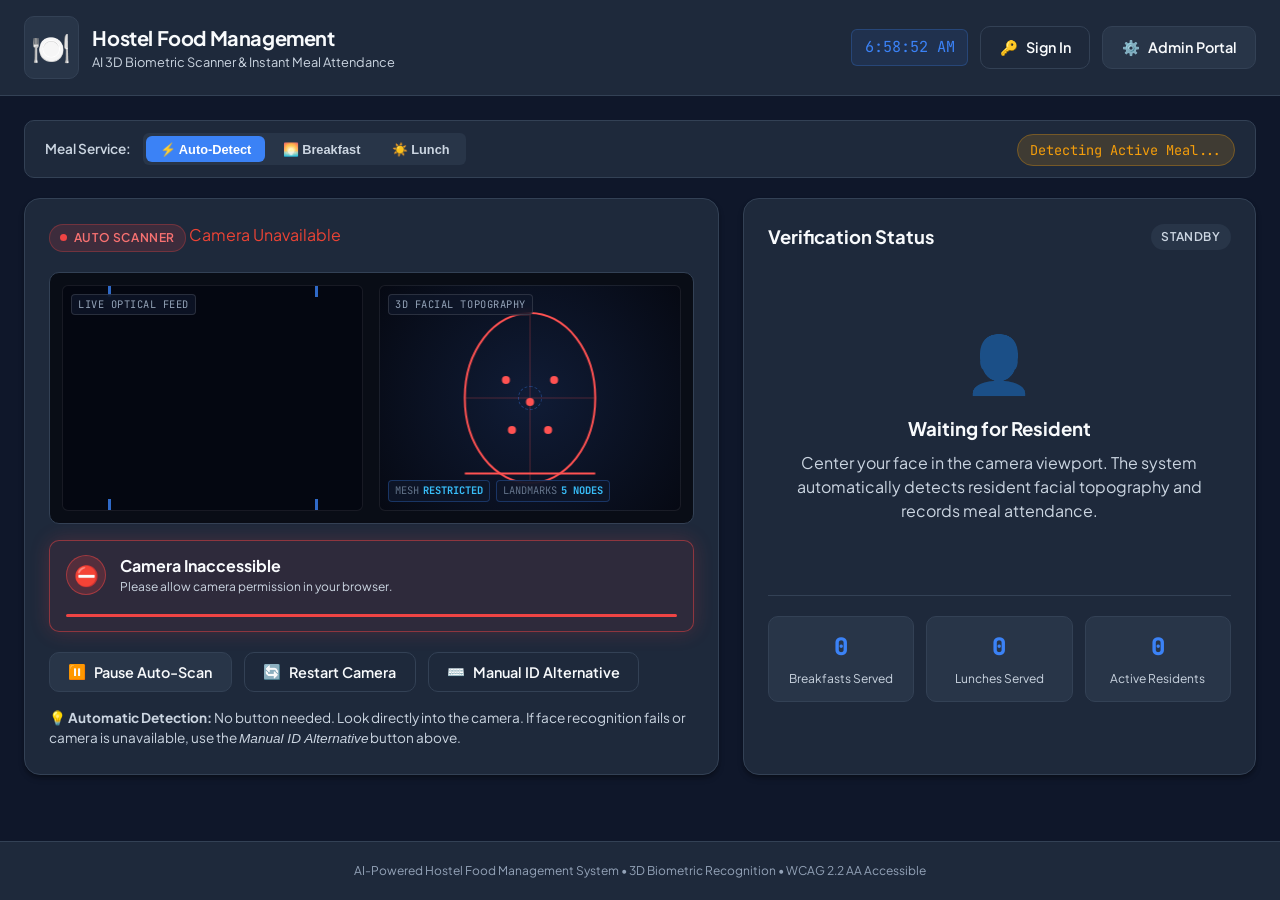
==== commit f7238244: "fix(auth): resolve CSRF validation failure during student registration with automatic token delivery" ====
--- a/templates/index.html
+++ b/templates/index.html
@@ -3,6 +3,7 @@
 <head>
     <meta charset="UTF-8">
     <meta name="viewport" content="width=device-width, initial-scale=1.0">
+    <meta name="csrf-token" content="{{ csrf_token() }}">
     <title>3D AI Biometric Scanner | Hostel Food Management System</title>
     <link rel="stylesheet" href="/static/css/style.css">
     <link rel="preconnect" href="https://fonts.googleapis.com">
